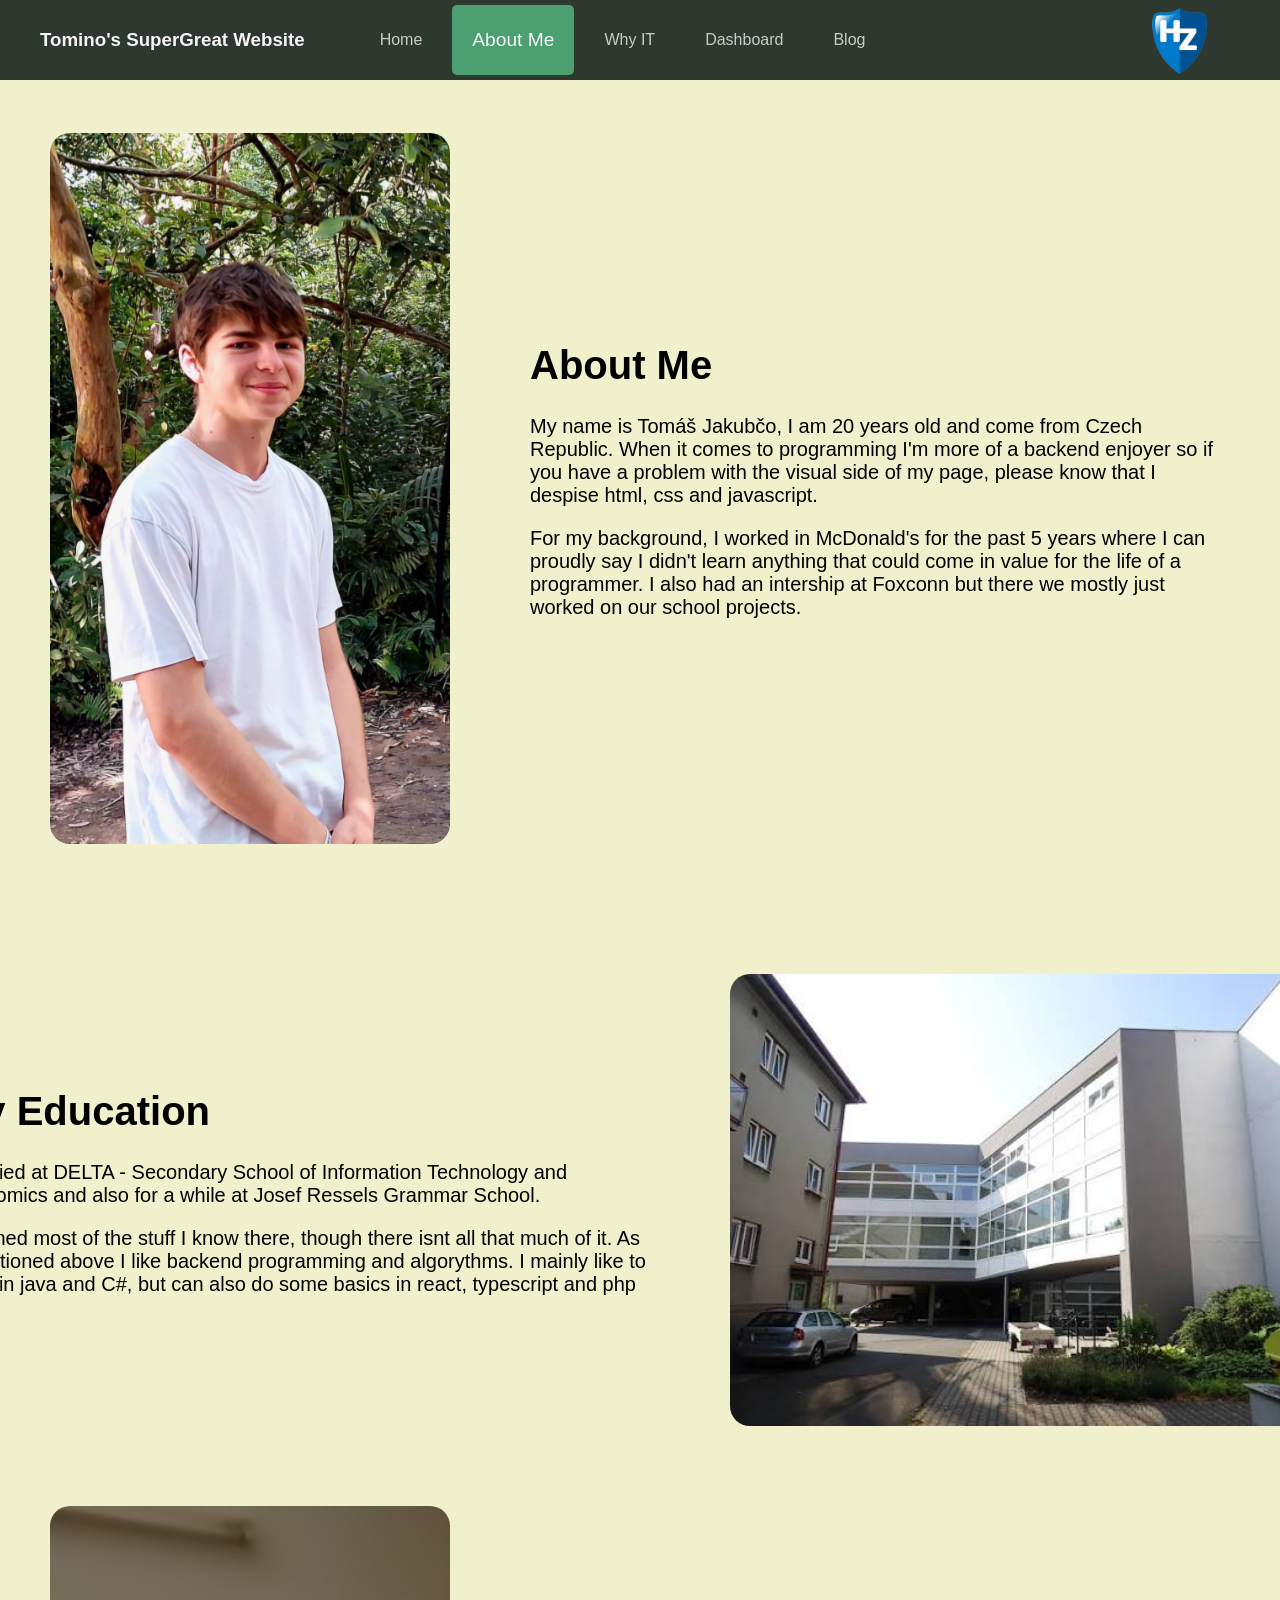
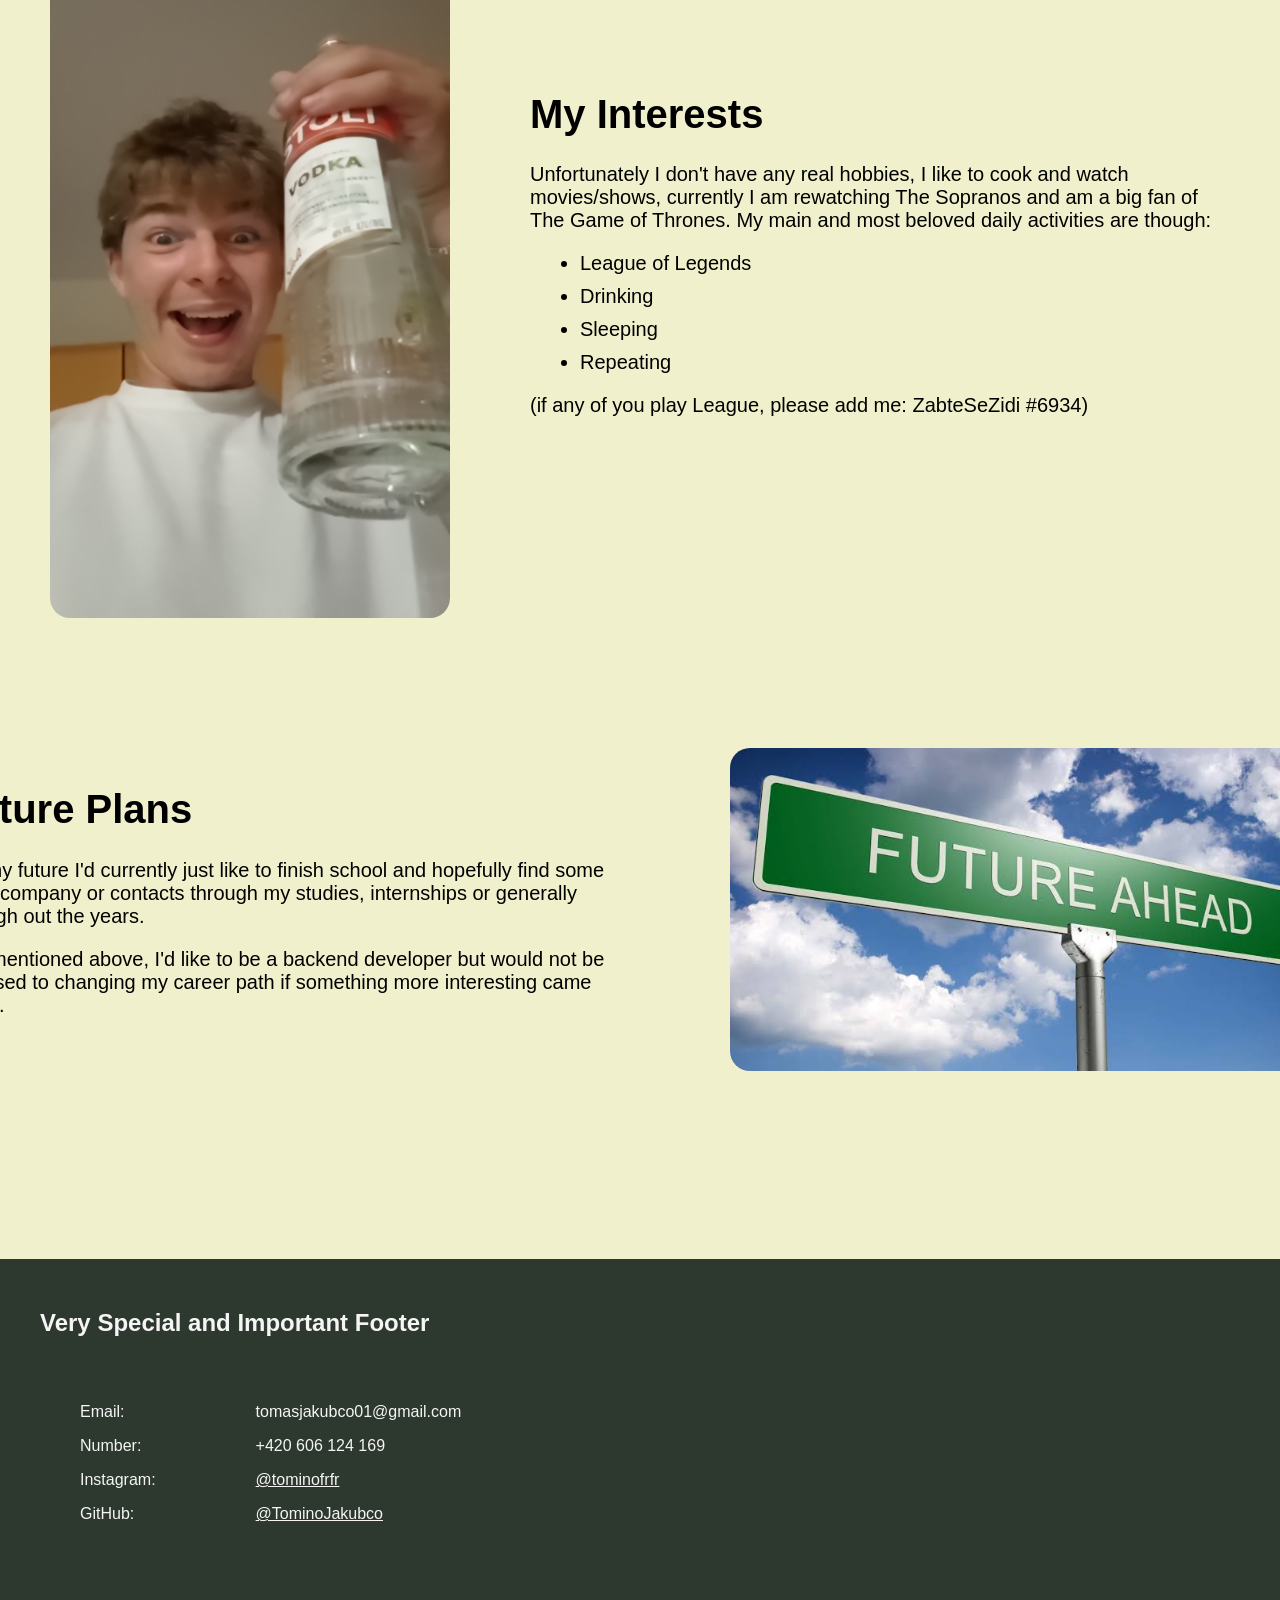
==== about.html @ 21687e2b "added about, why-it, dashboard and expanded blog into dropdown menu for goals and directions" ====
<!DOCTYPE html>
<html lang="en">

<head>
    <meta charset="UTF-8">
    <meta name="viewport" content="width=device-width, initial-scale=1.0">
    <title>Tomíno Jakubčo Website</title>
    <link rel="stylesheet" href="style.css">

</head>

<body>
    <header>
    <nav>
        <div id="navbar">

            <h3>Tomino's SuperGreat Website</h3>

            <div  class="nav-button">
                <a href="index.html">Home</a>
            </div>

            <div id="current-site" class="nav-button">
                <a href="about.html">About Me</a>
            </div>

            <div class="nav-button">
                <a href="why-it.html">Why IT</a>
            </div>

            <div class="nav-button">
                <a href="dashboard.html">Dashboard</a>
            </div>

            <div class="nav-button dropdown">
                <a href="blog.html" class="dropbtn">Blog</a>

                <div class="dropdown-content">
                    <a href="blog.html">Blog</a>
                    <a href="goals.html">Goals</a>
                    <a href="directions.html">Directions</a>
                </div>
            </div>

            <a id="HZ-Image" href="https://hz.nl/en" target="_blank">
                <img src="HZ.png">
            </a>

        </div>
    </nav>
</header>
    <div id="body-content">

        <div class="section">
            <img id="vodka" src="me.jpg">

            <div class="text">
                <h1>About Me</h1>

                <p>
                    My name is Tomáš Jakubčo, I am 20 years old and come from Czech Republic. When it comes to programming I'm more of a backend enjoyer so if you have a problem with the visual side of my page, please know that I despise html, css and javascript.
                </p>

                <p>
                    For my background, I worked in McDonald's for the past 5 years where I can proudly say I didn't learn anything that could come in value for the life of a programmer. I also had an intership at Foxconn but there we mostly just worked on our school projects.
                </p>
            </div>
        </div>


        <div class="section-reverse">
            <img id="delta" src="delta.jpg">

            <div class="text">
                <h1>My Education</h1>

                <p>
                    I studied at DELTA - Secondary School of Information Technology and Economics and also for a while at Josef Ressels Grammar School. 
                </p>
                <p>
                    I learned most of the stuff I know there, though there isnt all that much of it. As I mentioned above I like backend programming and algorythms. I mainly like to code in java and C#, but can also do some basics in react, typescript and php
                </p>
                
            </div>
        </div>


        <div class="section">
            <img id="vodka" src="vodka.jpeg">

            <div class="text">
                <h1>My Interests</h1>

                <p>
                    Unfortunately I don't have any real hobbies, I like to cook and watch movies/shows, currently I am rewatching The Sopranos and am a big fan of The Game of Thrones. My main and most beloved daily activities are though:
                </p>

                <ul>
                    <li>League of Legends</li>
                    <li>Drinking</li>
                    <li>Sleeping</li>
                    <li>Repeating</li>
                    
                </ul>

                <p>
                    (if any of you play League, please add me: ZabteSeZidi #6934)
                </p>
            </div>
        </div>


        <div class="section-reverse">
            <img id="future" src="future.jpg">

            <div class="text">
                <h1>Future Plans</h1>

                <p>
                   For my future I'd currently just like to finish school and hopefully find some good company or contacts through my studies, internships or generally through out the years. 
                   

                <p>
                   As I mentioned above, I'd like to be a backend developer but would not be opposed to changing my career path if something more interesting came along.
                </p> 
                </p>
            </div>
        </div>

    </div>
    <footer>
        <h2>Very Special and Important Footer</h2>
        <div id="footer-content">
            <div id="sites">
                <p>Email:</p>
                <p>Number:</p>
                <p>Instagram:</p>
                <p>GitHub:</p>
            </div>
            <div id="links">
                <p>tomasjakubco01@gmail.com</p>
                <p>+420 606 124 169</p>
                <p><a href="https://www.instagram.com/tominofrfr/" target="_blank">@tominofrfr</a></p>
                <p><a href="https://github.com/TominoJakubco" target="_blank">@TominoJakubco</a></p>
            </div>
        </div>
    </footer>
</body>

</html>
---- style.css ----
body {
    background-color: #F1F0CC;
    margin: 0;
    padding: 0;
    font-family:'Gill Sans', 'Gill Sans MT', Calibri, 'Trebuchet MS', sans-serif;
}

/*header*/

#current-site {
    background-color: #4C9F70;
}

#current-site > a {
    color: whitesmoke;
    font-size: larger;
}

#navbar h3 {
    color: whitesmoke;
    padding: 10px;
    padding-left: 40px;
    padding-right: 50px;
}

.nav-button a {
    font-size: medium;
    color: rgb(202, 202, 202);
    text-decoration: none;
}

.nav-button a:hover {
    transform: scale(1.15);
    color: whitesmoke;
}

#navbar {
    display: flex;
    margin-left: 10%;
    margin: 0;
    background-color: #2D382E;
}

.nav-button {
    display: flex;
    float: none;
    padding: 20px;
    margin: 5px;
    justify-content: center;
    align-items: center;
    border-radius: 5px;
}

#HZ-Image, #navbar img {
    height: 80px;
    margin-left: auto;
    padding-right: 30px;
}

/* dropdown */

.dropdown {
    position: relative;
}

.dropdown-content {
    display: none;
    position: absolute;
    top: 100%;
    left: 0;
    min-width: 150px;
    background-color: #2D382E;
    border-radius: 5px;
    z-index: 10;
}

.dropdown-content a {
    display: block;
    padding: 15px;
    color: rgb(202, 202, 202);
    text-decoration: none;
}

.dropdown-content a:hover {
    color: whitesmoke;
    background-color: #4C9F70;
    transform: none;
    border-radius: 5px;
}

.dropdown:hover .dropdown-content {
    display: block;
}

/* body */

#body-content {
    display: flex;
    flex-wrap: wrap;
    height: fit-content;
    padding-bottom: 10%;
    padding-top: 1%;
    font-size: 20px;
    justify-content: center;
}

#sillycat-container {
    display: flex;
}

#text-above-the-title {
    display:flex;
    color: rgb(88, 88, 88);
    align-items: center;
}

#gates {
    margin-right: 15px;
    padding: 5px;
    background-color: #4C9F70;
    border-radius: 30px;
}

#silly-cat {
    padding: 60px;
    border-radius: 150px;
}

#sillycat-text {
    width: 700px;
    padding-top: 60px;
}

#sillycat-text h1 {
    margin-top: 5px;
}

ol h4 {
    text-decoration: underline;
}

#sillycat-text h5 {
    margin-bottom: 5px; 
}

#silly-list {
    padding: 20px;
    padding-left: 60px;
}

#silly-list li {
    margin: 10px;
}

#i-know-where-u-live {
    padding-top: 50px;
}

/*About me*/
.section {
    display: flex;
    align-items: center;
    justify-content: center;
    margin-bottom: 50px;
}

.section-reverse {
    display: flex;
    align-items: center;
    justify-content: center;
    flex-direction: row-reverse;
}

.section img, .section-reverse img {
    padding: 40px;
    border-radius: 60px;
}

#vodka {
    width: 400px;
}

#delta {
    width: 600px;
}

#future {
    width: 600px;
}

.text {
    width: 700px;
    padding: 40px;
}

.text h1 {
    margin-top: 5px;
}

.text p {
    margin: 20px 0;
}

.text ul {
    padding-left: 40px;
}

.text li {
    margin: 10px;
}



/* footer */

footer {
    height: 10cm;
    background-color: #2D382E;
    color: whitesmoke;
}

footer h2 {
    padding-top: 50px;
    padding-left: 40px;
    padding-right: 50px;
    padding-bottom: 30px;
}

#footer-content {
    display: flex; 
    padding-left: 80px; 
}

#links {
    padding-left: 100px;
}

#links a {
    color:whitesmoke;
}


table, th, td {
    border-style:ridge;
    border-collapse: collapse;
}

th, td {
    margin: 0;
    padding: 5px;
    text-align: center;
}

th {
    background-color: #4C9F70;
}

.school-year {
    background-color: #97a89f;
}

td {
    background-color:#ebead9
}
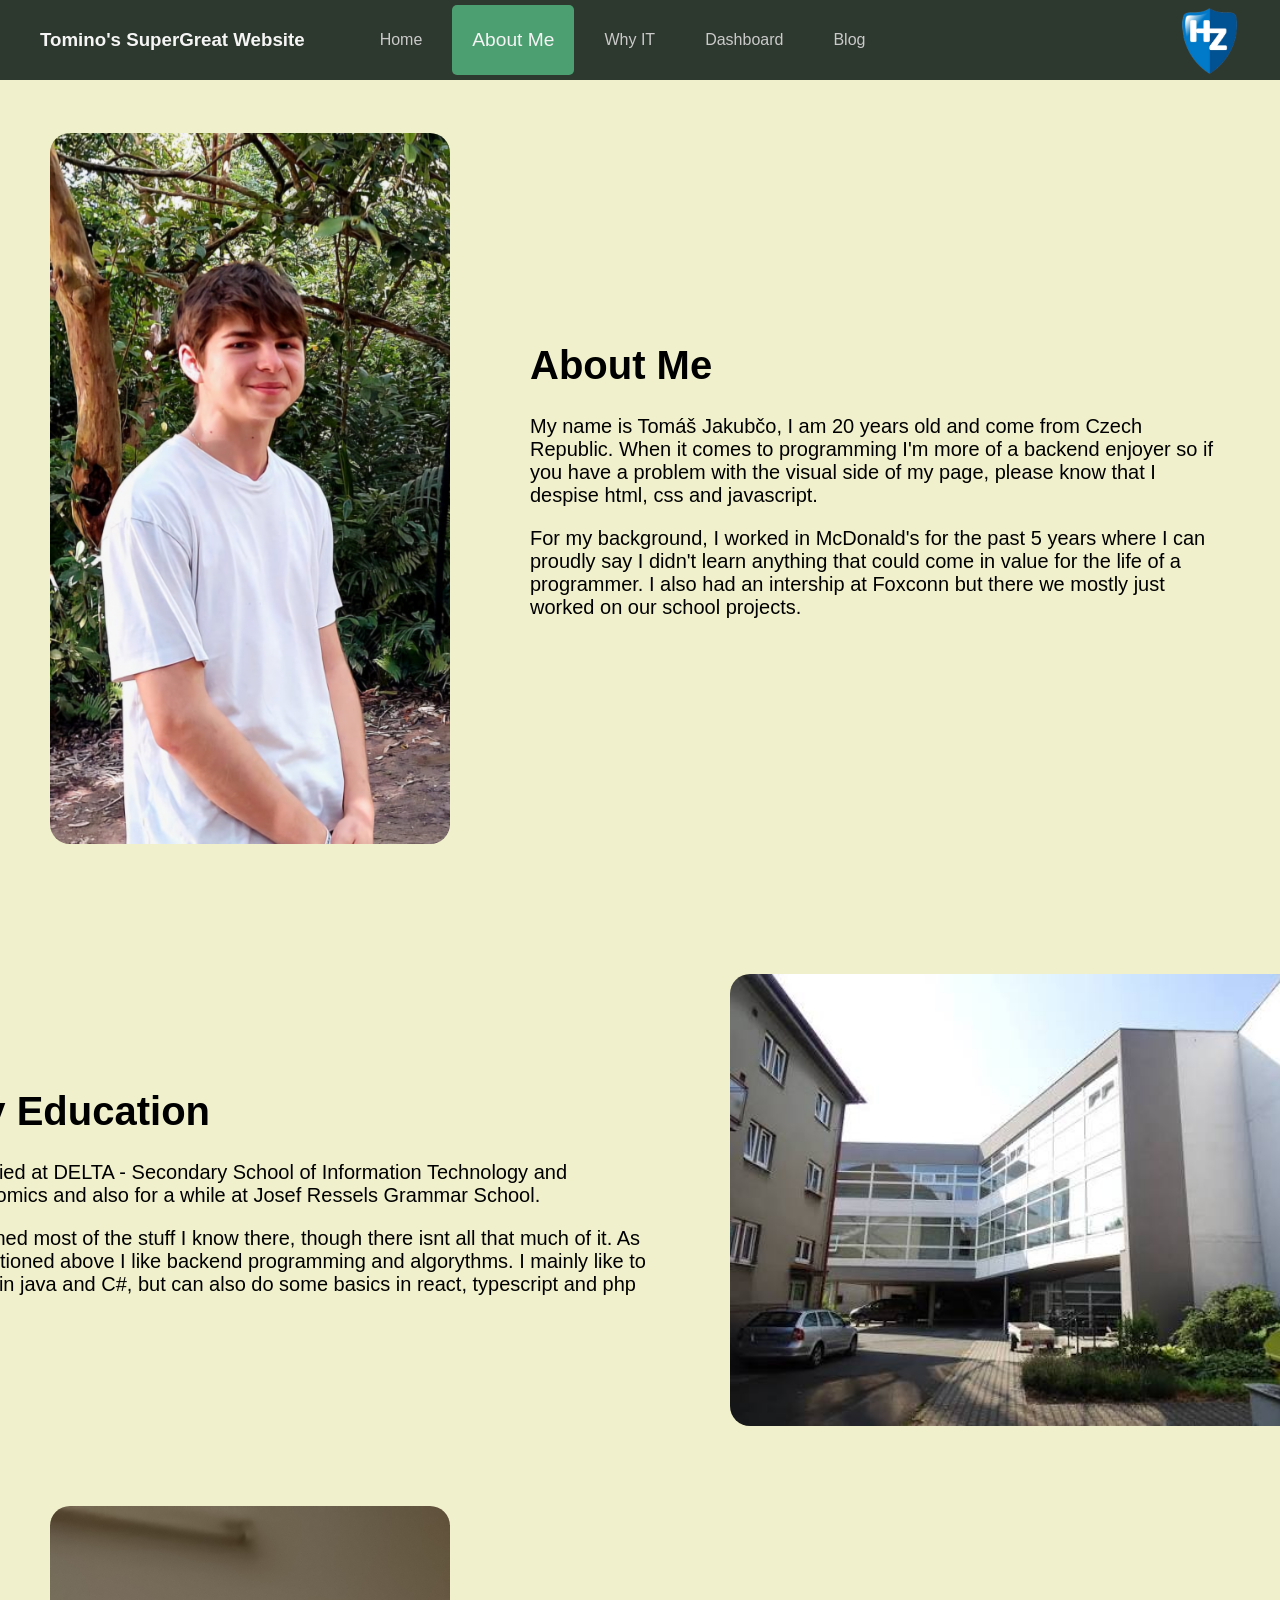
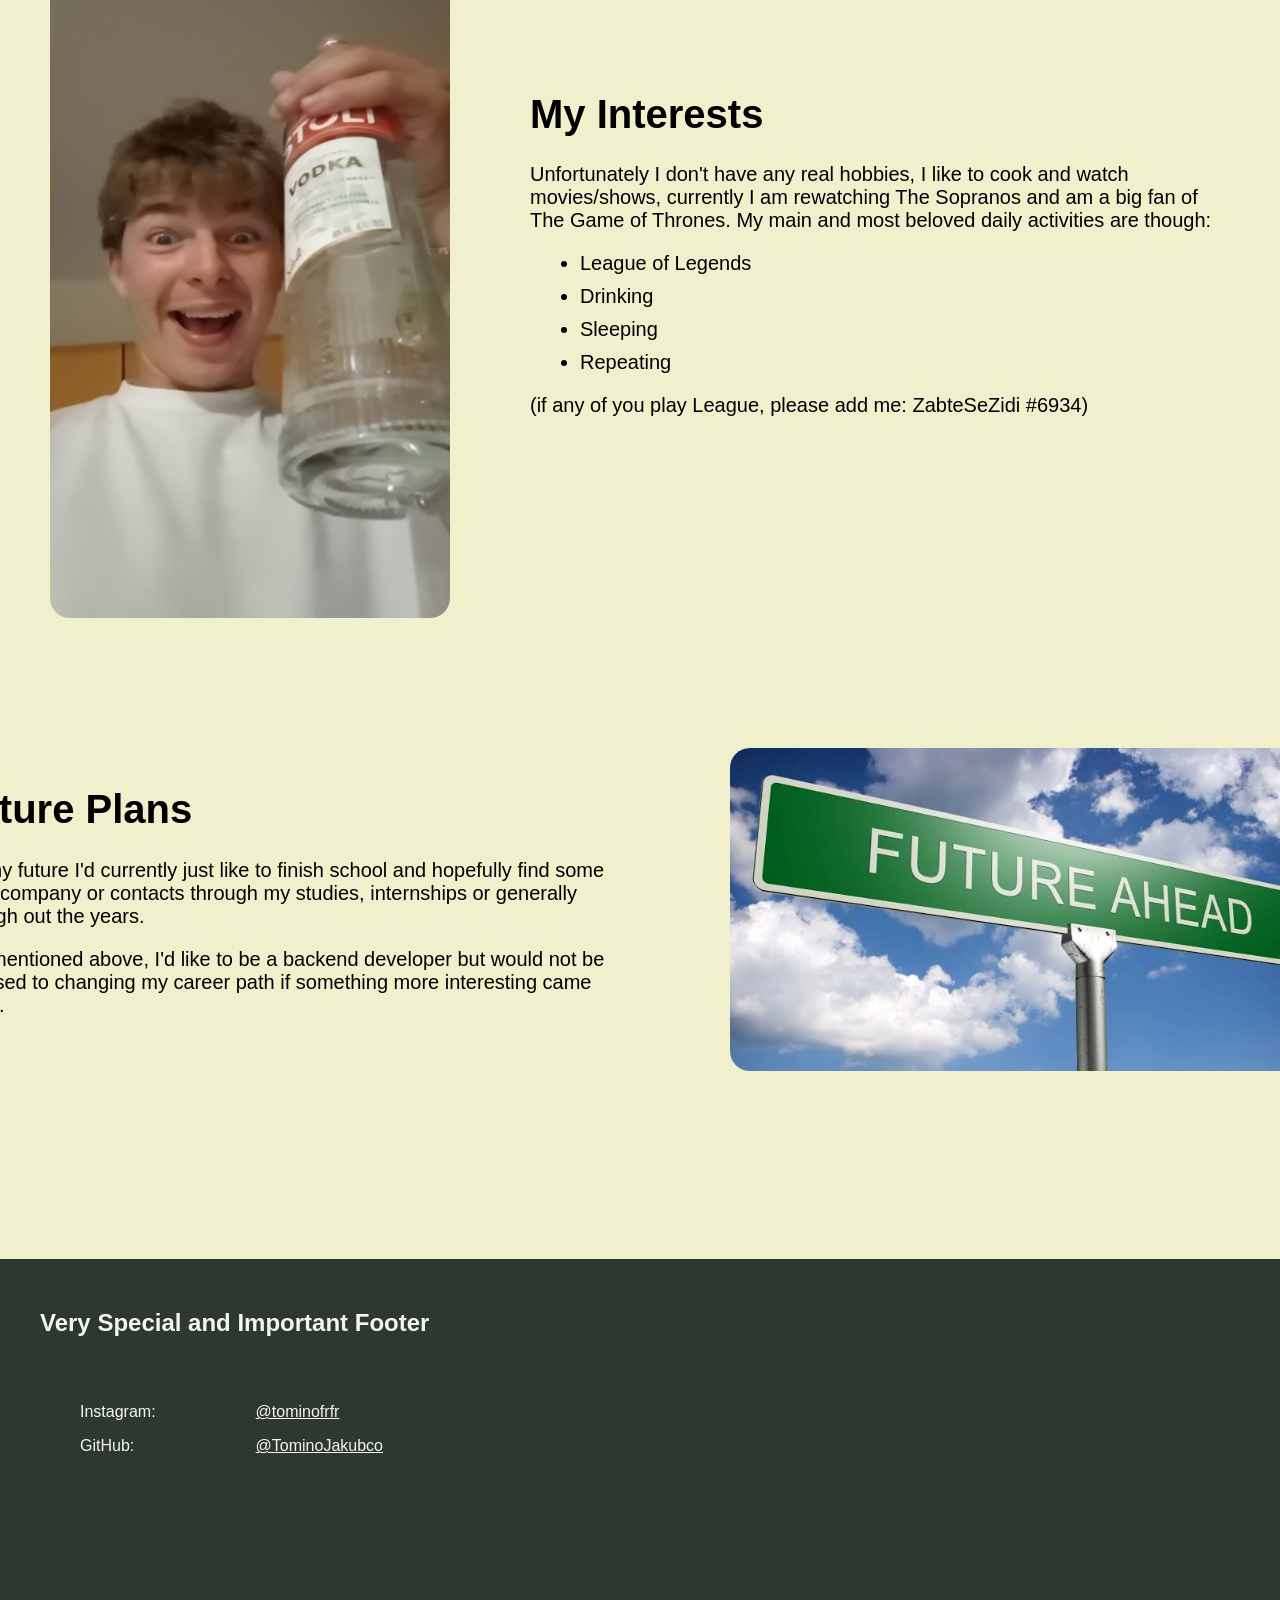
==== commit 4c754e61: "finishg changes" ====
--- a/about.html
+++ b/about.html
@@ -1,150 +1,197 @@
-<!DOCTYPE html>
+<!doctype html>
 <html lang="en">
+    <head>
+        <meta charset="UTF-8" />
+        <meta name="viewport" content="width=device-width, initial-scale=1.0" />
+        <title>About Me</title>
+        <link rel="stylesheet" href="css/style.css" />
+    </head>
 
-<head>
-    <meta charset="UTF-8">
-    <meta name="viewport" content="width=device-width, initial-scale=1.0">
-    <title>Tomíno Jakubčo Website</title>
-    <link rel="stylesheet" href="style.css">
+    <body>
+        <header>
+            <nav>
+                <div id="navbar">
+                    <h3>Tomino's SuperGreat Website</h3>
 
-</head>
+                    <div class="nav-button">
+                        <a href="index.html">Home</a>
+                    </div>
 
-<body>
-    <header>
-    <nav>
-        <div id="navbar">
+                    <div id="current-site" class="nav-button">
+                        <a href="about.html">About Me</a>
+                    </div>
 
-            <h3>Tomino's SuperGreat Website</h3>
+                    <div class="nav-button">
+                        <a href="why-it.html">Why IT</a>
+                    </div>
 
-            <div  class="nav-button">
-                <a href="index.html">Home</a>
-            </div>
+                    <div class="nav-button">
+                        <a href="dashboard.html">Dashboard</a>
+                    </div>
 
-            <div id="current-site" class="nav-button">
-                <a href="about.html">About Me</a>
-            </div>
+                    <div class="nav-button dropdown">
+                        <a href="blog.html" class="dropbtn">Blog</a>
 
-            <div class="nav-button">
-                <a href="why-it.html">Why IT</a>
-            </div>
+                        <div class="dropdown-content">
+                            <a href="blog.html">Blog</a>
+                            <a href="goals.html">Goals</a>
+                            <a href="directions.html">Directions</a>
+                        </div>
+                    </div>
 
-            <div class="nav-button">
-                <a href="dashboard.html">Dashboard</a>
-            </div>
+                    <div id="hz-menu" class="dropdown">
+                        <a
+                            id="hz-image"
+                            href="https://hz.nl/en"
+                            target="_blank"
+                            rel="noopener noreferrer"
+                        >
+                            <img src="images/hz.png" alt="hz" />
+                        </a>
+                        <div class="dropdown-content">
+                            <a
+                                href="https://hz.nl/organisatie/documenten-regelingen-jaarverslagen"
+                                target="_blank"
+                                rel="noopener noreferrer"
+                                >Regulations</a
+                            >
+                            <a
+                                href="https://portal.hz.nl/en/"
+                                target="_blank"
+                                rel="noopener noreferrer"
+                                >Learn.nl</a
+                            >
+                            <a
+                                href="https://github.com/HZ-HBO-ICT"
+                                target="_blank"
+                                rel="noopener noreferrer"
+                                >HZ GitHub</a
+                            >
+                        </div>
+                    </div>
+                </div>
+            </nav>
+        </header>
+        <main id="body-content">
+            <div class="section">
+                <img alt="me" id="me" src="images/me.jpg" />
 
-            <div class="nav-button dropdown">
-                <a href="blog.html" class="dropbtn">Blog</a>
+                <div class="text">
+                    <h1>About Me</h1>
 
-                <div class="dropdown-content">
-                    <a href="blog.html">Blog</a>
-                    <a href="goals.html">Goals</a>
-                    <a href="directions.html">Directions</a>
+                    <p>
+                        My name is Tomáš Jakubčo, I am 20 years old and come
+                        from Czech Republic. When it comes to programming I'm
+                        more of a backend enjoyer so if you have a problem with
+                        the visual side of my page, please know that I despise
+                        html, css and javascript.
+                    </p>
+
+                    <p>
+                        For my background, I worked in McDonald's for the past 5
+                        years where I can proudly say I didn't learn anything
+                        that could come in value for the life of a programmer. I
+                        also had an intership at Foxconn but there we mostly
+                        just worked on our school projects.
+                    </p>
                 </div>
             </div>
 
-            <a id="HZ-Image" href="https://hz.nl/en" target="_blank">
-                <img src="HZ.png">
-            </a>
+            <div class="section-reverse">
+                <img alt="delta" id="delta" src="images/delta.jpg" />
 
-        </div>
-    </nav>
-</header>
-    <div id="body-content">
+                <div class="text">
+                    <h1>My Education</h1>
 
-        <div class="section">
-            <img id="vodka" src="me.jpg">
+                    <p>
+                        I studied at DELTA - Secondary School of Information
+                        Technology and Economics and also for a while at Josef
+                        Ressels Grammar School.
+                    </p>
+                    <p>
+                        I learned most of the stuff I know there, though there
+                        isnt all that much of it. As I mentioned above I like
+                        backend programming and algorythms. I mainly like to
+                        code in java and C#, but can also do some basics in
+                        react, typescript and php
+                    </p>
+                </div>
+            </div>
 
-            <div class="text">
-                <h1>About Me</h1>
+            <div class="section">
+                <img alt="vodka" id="vodka" src="images/vodka.jpeg" />
 
-                <p>
-                    My name is Tomáš Jakubčo, I am 20 years old and come from Czech Republic. When it comes to programming I'm more of a backend enjoyer so if you have a problem with the visual side of my page, please know that I despise html, css and javascript.
-                </p>
+                <div class="text">
+                    <h1>My Interests</h1>
 
-                <p>
-                    For my background, I worked in McDonald's for the past 5 years where I can proudly say I didn't learn anything that could come in value for the life of a programmer. I also had an intership at Foxconn but there we mostly just worked on our school projects.
-                </p>
+                    <p>
+                        Unfortunately I don't have any real hobbies, I like to
+                        cook and watch movies/shows, currently I am rewatching
+                        The Sopranos and am a big fan of The Game of Thrones. My
+                        main and most beloved daily activities are though:
+                    </p>
+
+                    <ul>
+                        <li>League of Legends</li>
+                        <li>Drinking</li>
+                        <li>Sleeping</li>
+                        <li>Repeating</li>
+                    </ul>
+
+                    <p>
+                        (if any of you play League, please add me: ZabteSeZidi
+                        #6934)
+                    </p>
+                </div>
             </div>
-        </div>
 
+            <div class="section-reverse">
+                <img alt="future" id="future" src="images/future.jpg" />
 
-        <div class="section-reverse">
-            <img id="delta" src="delta.jpg">
+                <div class="text">
+                    <h1>Future Plans</h1>
 
-            <div class="text">
-                <h1>My Education</h1>
+                    <p>
+                        For my future I'd currently just like to finish school
+                        and hopefully find some good company or contacts through
+                        my studies, internships or generally through out the
+                        years.
+                    </p>
 
-                <p>
-                    I studied at DELTA - Secondary School of Information Technology and Economics and also for a while at Josef Ressels Grammar School. 
-                </p>
-                <p>
-                    I learned most of the stuff I know there, though there isnt all that much of it. As I mentioned above I like backend programming and algorythms. I mainly like to code in java and C#, but can also do some basics in react, typescript and php
-                </p>
-                
+                    <p>
+                        As I mentioned above, I'd like to be a backend developer
+                        but would not be opposed to changing my career path if
+                        something more interesting came along.
+                    </p>
+                </div>
             </div>
-        </div>
-
-
-        <div class="section">
-            <img id="vodka" src="vodka.jpeg">
-
-            <div class="text">
-                <h1>My Interests</h1>
-
-                <p>
-                    Unfortunately I don't have any real hobbies, I like to cook and watch movies/shows, currently I am rewatching The Sopranos and am a big fan of The Game of Thrones. My main and most beloved daily activities are though:
-                </p>
-
-                <ul>
-                    <li>League of Legends</li>
-                    <li>Drinking</li>
-                    <li>Sleeping</li>
-                    <li>Repeating</li>
-                    
-                </ul>
-
-                <p>
-                    (if any of you play League, please add me: ZabteSeZidi #6934)
-                </p>
+        </main>
+        <footer>
+            <h2>Very Special and Important Footer</h2>
+            <div id="footer-content">
+                <div id="sites">
+                    <p>Instagram:</p>
+                    <p>GitHub:</p>
+                </div>
+                <div id="links">
+                    <p>
+                        <a
+                            href="https://www.instagram.com/tominofrfr/"
+                            target="_blank"
+                            rel="noopener noreferrer"
+                            >@tominofrfr</a
+                        >
+                    </p>
+                    <p>
+                        <a
+                            href="https://github.com/TominoJakubco"
+                            target="_blank"
+                            rel="noopener noreferrer"
+                            >@TominoJakubco</a
+                        >
+                    </p>
+                </div>
             </div>
-        </div>
-
-
-        <div class="section-reverse">
-            <img id="future" src="future.jpg">
-
-            <div class="text">
-                <h1>Future Plans</h1>
-
-                <p>
-                   For my future I'd currently just like to finish school and hopefully find some good company or contacts through my studies, internships or generally through out the years. 
-                   
-
-                <p>
-                   As I mentioned above, I'd like to be a backend developer but would not be opposed to changing my career path if something more interesting came along.
-                </p> 
-                </p>
-            </div>
-        </div>
-
-    </div>
-    <footer>
-        <h2>Very Special and Important Footer</h2>
-        <div id="footer-content">
-            <div id="sites">
-                <p>Email:</p>
-                <p>Number:</p>
-                <p>Instagram:</p>
-                <p>GitHub:</p>
-            </div>
-            <div id="links">
-                <p>tomasjakubco01@gmail.com</p>
-                <p>+420 606 124 169</p>
-                <p><a href="https://www.instagram.com/tominofrfr/" target="_blank">@tominofrfr</a></p>
-                <p><a href="https://github.com/TominoJakubco" target="_blank">@TominoJakubco</a></p>
-            </div>
-        </div>
-    </footer>
-</body>
-
-</html>+        </footer>
+    </body>
+</html>
--- a/css/style.css
+++ b/css/style.css
@@ -0,0 +1,384 @@
+body {
+    background-color: #f1f0cc;
+    margin: 0;
+    padding: 0;
+    font-family:
+        "Gill Sans", "Gill Sans MT", Calibri, "Trebuchet MS", sans-serif;
+}
+
+/* progress bar */
+
+#progress-wrapper {
+    flex: 0 0 100%;
+    margin-bottom: 30px;
+    text-align: center;
+}
+
+#progress-container {
+    max-width: 700px;
+    margin: 0 auto;
+    height: 30px;
+    background-color: #ebead9;
+    border: 2px ridge #2d382e;
+    border-radius: 15px;
+    overflow: hidden;
+}
+
+#progress-bar {
+    height: 100%;
+    width: 0;
+    background-color: #4c9f70;
+    transition: width 0.4s ease;
+}
+
+.grade-input {
+    width: 55px;
+    text-align: center;
+    font-size: 16px;
+}
+
+.grade-input.passed {
+    background-color: #b9e0c8;
+}
+
+.grade-input.failed {
+    background-color: #f0b9b9;
+}
+
+/* header */
+
+#current-site {
+    background-color: #4c9f70;
+}
+
+#current-site > a {
+    color: whitesmoke;
+    font-size: larger;
+}
+
+#navbar h3 {
+    color: whitesmoke;
+    padding: 10px;
+    padding-left: 40px;
+    padding-right: 50px;
+}
+
+.nav-button a {
+    font-size: medium;
+    color: rgb(202, 202, 202);
+    text-decoration: none;
+}
+
+.nav-button a:hover {
+    transform: scale(1.15);
+    color: whitesmoke;
+}
+
+#navbar {
+    display: flex;
+    margin: 0;
+    background-color: #2d382e;
+}
+
+.nav-button {
+    display: flex;
+    float: none;
+    padding: 20px;
+    margin: 5px;
+    justify-content: center;
+    align-items: center;
+    border-radius: 5px;
+}
+
+#hz-menu {
+    margin-left: auto;
+    margin-right: 30px;
+    display: flex;
+    align-items: center;
+}
+
+#hz-menu img {
+    display: block;
+    height: 80px;
+}
+
+#hz-menu .dropdown-content {
+    left: auto;
+    right: 0;
+    white-space: nowrap;
+}
+
+/* dropdown */
+
+.dropdown {
+    position: relative;
+}
+
+.dropdown-content {
+    display: none;
+    position: absolute;
+    top: 100%;
+    left: 0;
+    min-width: 150px;
+    background-color: #2d382e;
+    border-radius: 5px;
+    z-index: 10;
+}
+
+.dropdown-content a {
+    display: block;
+    padding: 15px;
+    color: rgb(202, 202, 202);
+    text-decoration: none;
+}
+
+.dropdown-content a:hover {
+    color: whitesmoke;
+    background-color: #4c9f70;
+    transform: none;
+    border-radius: 5px;
+}
+
+.dropdown:hover .dropdown-content {
+    display: block;
+}
+
+/* body */
+
+#body-content {
+    display: flex;
+    flex-wrap: wrap;
+    height: fit-content;
+    padding-bottom: 10%;
+    padding-top: 1%;
+    font-size: 20px;
+    justify-content: center;
+}
+
+#sillycat-container {
+    display: flex;
+}
+
+#text-above-the-title {
+    display: flex;
+    color: rgb(88, 88, 88);
+    align-items: center;
+}
+
+#gates {
+    margin-right: 15px;
+    padding: 5px;
+    background-color: #4c9f70;
+    border-radius: 30px;
+}
+
+#silly-cat {
+    padding: 60px;
+    border-radius: 150px;
+}
+
+#sillycat-text {
+    width: 700px;
+    padding-top: 60px;
+}
+
+#sillycat-text h1 {
+    margin-top: 5px;
+}
+
+#silly-list-title {
+    margin: 30px 0 0 60px;
+    text-decoration: underline;
+}
+
+#sillycat-text h5 {
+    margin-bottom: 5px;
+}
+
+#silly-list {
+    padding: 0 20px 20px 60px;
+}
+
+#silly-list li {
+    margin: 10px;
+}
+
+#i-know-where-u-live {
+    padding-top: 50px;
+}
+
+/* about me */
+.section {
+    display: flex;
+    align-items: center;
+    justify-content: center;
+    margin-bottom: 50px;
+}
+
+.section-reverse {
+    display: flex;
+    align-items: center;
+    justify-content: center;
+    flex-direction: row-reverse;
+}
+
+.section img,
+.section-reverse img {
+    padding: 40px;
+    border-radius: 60px;
+}
+
+#me,
+#vodka {
+    width: 400px;
+}
+
+#delta {
+    width: 600px;
+}
+
+#future {
+    width: 600px;
+}
+
+.text {
+    width: 700px;
+    padding: 40px;
+}
+
+.text h1 {
+    margin-top: 5px;
+}
+
+.text p {
+    margin: 20px 0;
+}
+
+.text ul {
+    padding-left: 40px;
+}
+
+.text li {
+    margin: 10px;
+}
+
+/* footer */
+
+footer {
+    height: 10cm;
+    background-color: #2d382e;
+    color: whitesmoke;
+}
+
+footer h2 {
+    padding-top: 50px;
+    padding-left: 40px;
+    padding-right: 50px;
+    padding-bottom: 30px;
+}
+
+#footer-content {
+    display: flex;
+    padding-left: 80px;
+}
+
+#links {
+    padding-left: 100px;
+}
+
+#links a {
+    color: whitesmoke;
+}
+
+table,
+th,
+td {
+    border-style: ridge;
+    border-collapse: collapse;
+}
+
+th,
+td {
+    margin: 0;
+    padding: 5px;
+    text-align: center;
+}
+
+th {
+    background-color: #4c9f70;
+}
+
+.school-year {
+    background-color: #97a89f;
+}
+
+td {
+    background-color: #ebead9;
+}
+
+/* SWOT */
+.goals-wide {
+    width: 1000px;
+}
+
+#swot-table,
+#smart-table {
+    width: 100%;
+    margin-top: 20px;
+}
+
+#swot-table td,
+#smart-table td {
+    text-align: left;
+    vertical-align: top;
+    font-size: 18px;
+}
+
+#swot-table ul {
+    padding-left: 20px;
+    margin: 0;
+}
+
+#swot-table li {
+    margin: 8px 0;
+}
+
+#smart-table th:first-child {
+    background-color: #97a89f;
+}
+
+/* study advice boundary (45 EC of 60 EC = 75%) */
+#progress-limit {
+    position: relative;
+    max-width: 700px;
+    height: 35px;
+    margin: 0 auto;
+}
+
+#progress-limit::before {
+    content: "";
+    position: absolute;
+    left: 75%;
+    top: 0;
+    height: 10px;
+    border-left: 2px solid #2d382e;
+}
+
+#progress-limit span {
+    position: absolute;
+    left: 75%;
+    top: 12px;
+    transform: translateX(-50%);
+    font-size: 14px;
+}
+
+/* blog */
+.blog-post {
+    margin-top: 30px;
+    padding-top: 10px;
+    border-top: 2px ridge #2d382e;
+}
+
+.blog-post h2 {
+    margin-bottom: 0;
+}
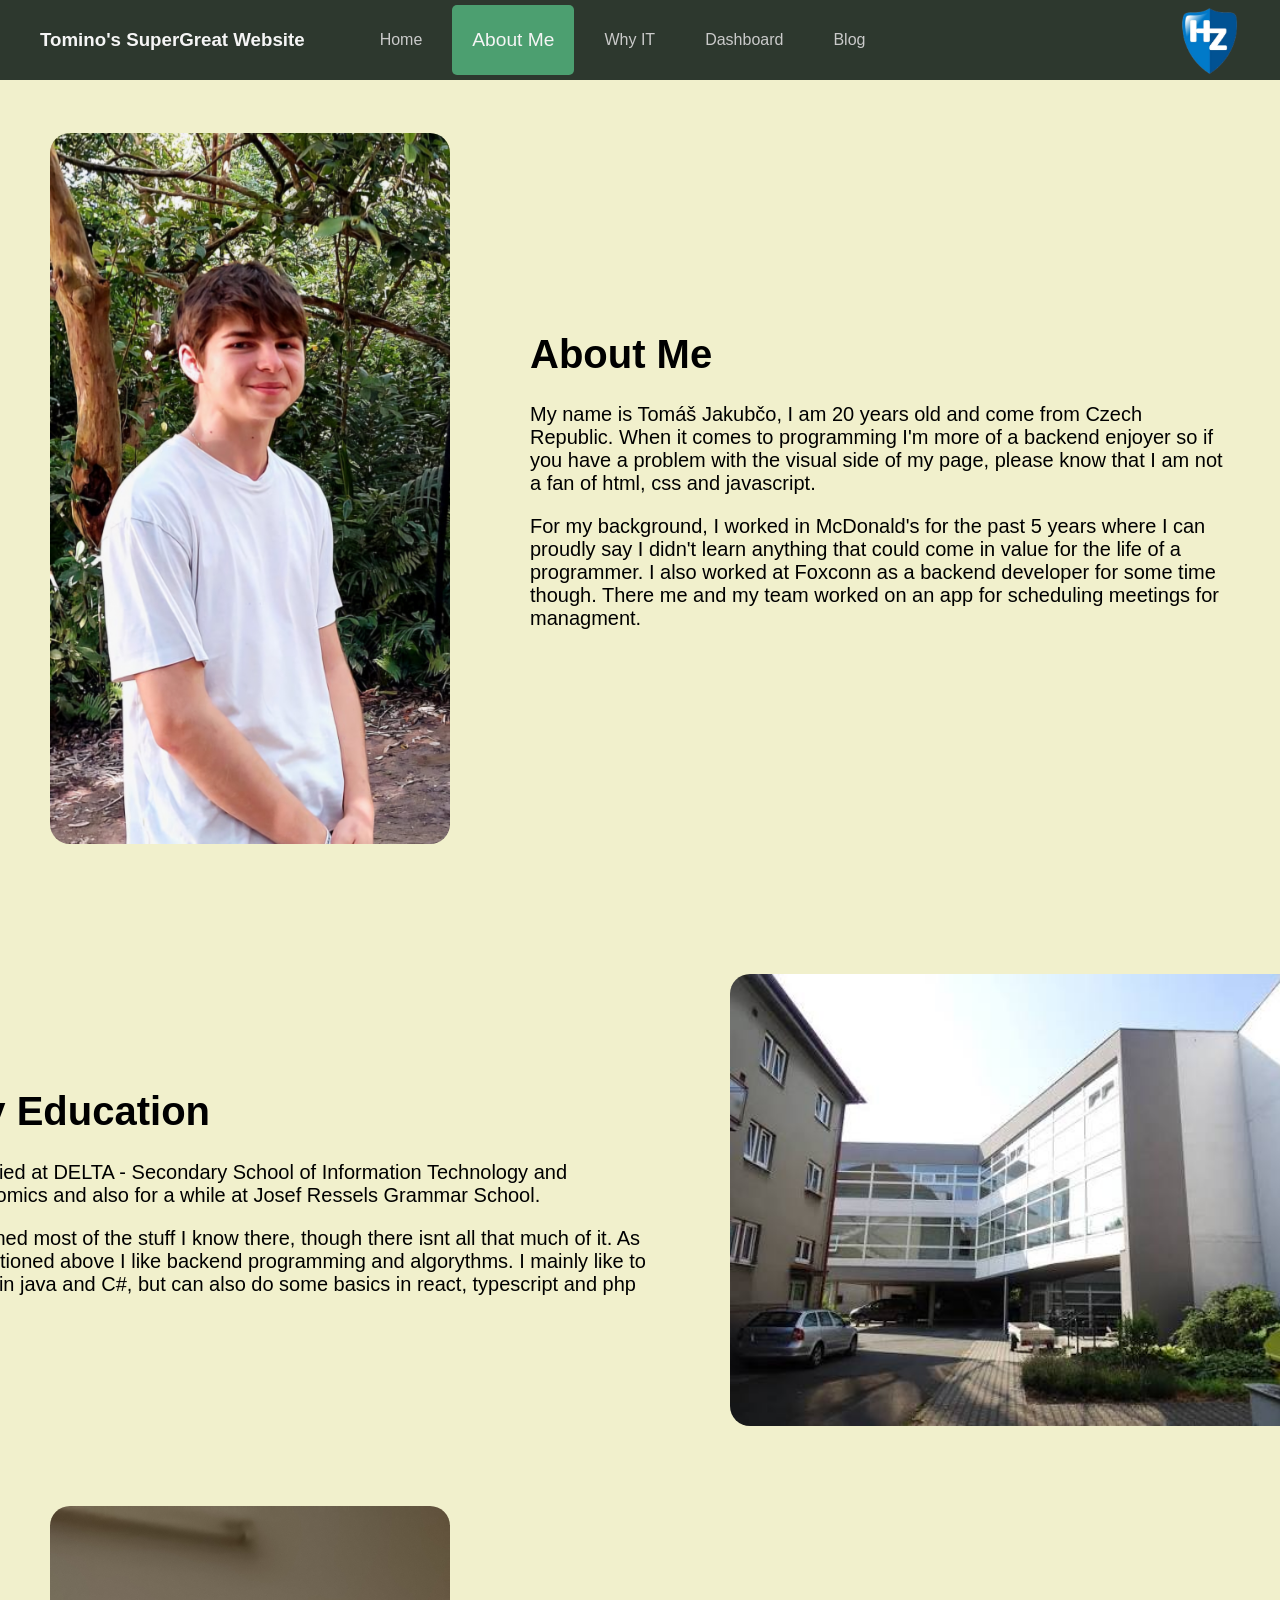
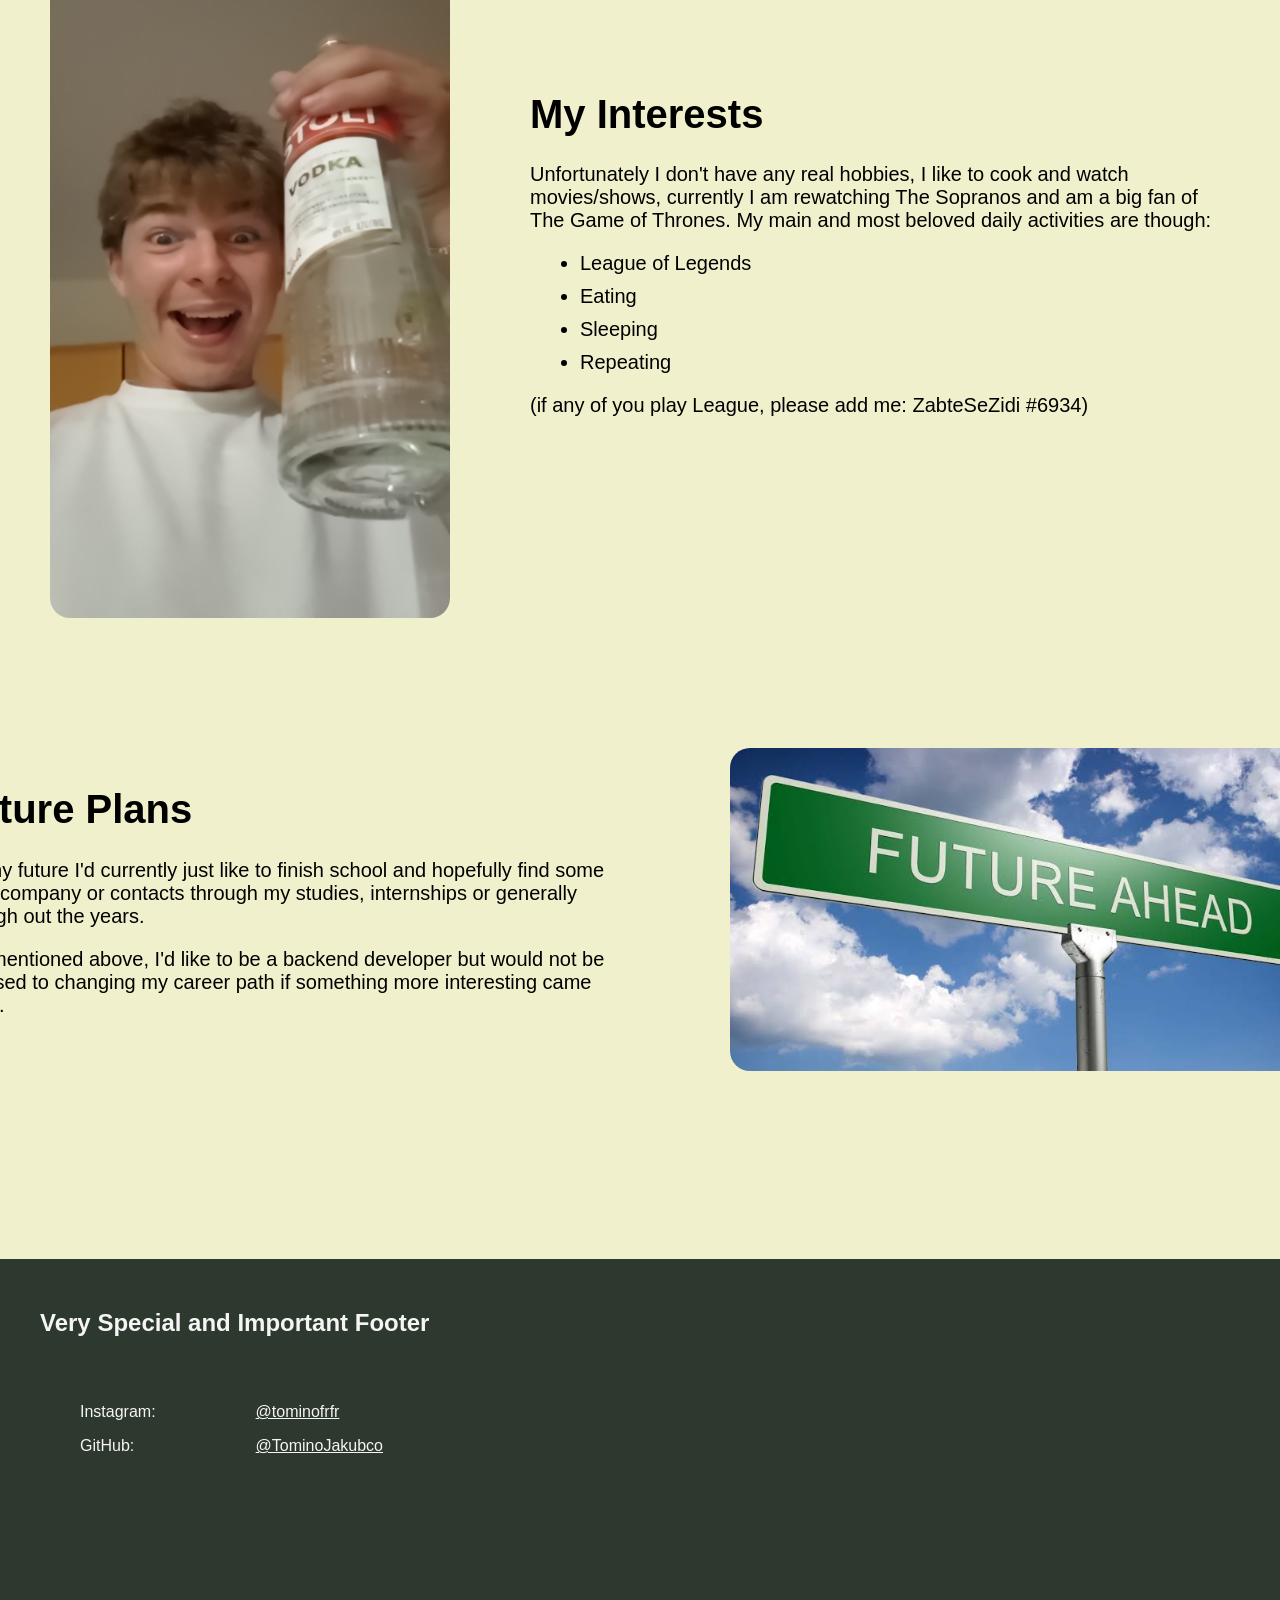
==== commit 4444f9c7: "final" ====
--- a/about.html
+++ b/about.html
@@ -3,6 +3,10 @@
     <head>
         <meta charset="UTF-8" />
         <meta name="viewport" content="width=device-width, initial-scale=1.0" />
+        <meta
+            name="description"
+            content="About Tomino Jakubco: where I come from, my education, my interests and my future plans."
+        />
         <title>About Me</title>
         <link rel="stylesheet" href="css/style.css" />
     </head>
@@ -44,7 +48,7 @@
                             id="hz-image"
                             href="https://hz.nl/en"
                             target="_blank"
-                            rel="noopener noreferrer"
+                          
                         >
                             <img src="images/hz.png" alt="hz" />
                         </a>
@@ -52,19 +56,31 @@
                             <a
                                 href="https://hz.nl/organisatie/documenten-regelingen-jaarverslagen"
                                 target="_blank"
-                                rel="noopener noreferrer"
+                            
                                 >Regulations</a
                             >
                             <a
+                                href="https://hz.nl/en/organisation/regulations-documents"
+                                target="_blank"
+                               
+                                >IR</a
+                            >
+                            <a
                                 href="https://portal.hz.nl/en/"
                                 target="_blank"
-                                rel="noopener noreferrer"
+                            
                                 >Learn.nl</a
                             >
                             <a
+                                href="https://learn.hz.nl/course/view.php?id=14505"
+                                target="_blank"
+                          
+                                >Osiris</a
+                            >
+                            <a
                                 href="https://github.com/HZ-HBO-ICT"
                                 target="_blank"
-                                rel="noopener noreferrer"
+                          
                                 >HZ GitHub</a
                             >
                         </div>
@@ -83,16 +99,16 @@
                         My name is Tomáš Jakubčo, I am 20 years old and come
                         from Czech Republic. When it comes to programming I'm
                         more of a backend enjoyer so if you have a problem with
-                        the visual side of my page, please know that I despise
+                        the visual side of my page, please know that I am not a fan of
                         html, css and javascript.
                     </p>
 
                     <p>
                         For my background, I worked in McDonald's for the past 5
                         years where I can proudly say I didn't learn anything
-                        that could come in value for the life of a programmer. I
-                        also had an intership at Foxconn but there we mostly
-                        just worked on our school projects.
+                        that could come in value for the life of a programmer. 
+                        I also worked at Foxconn as a backend developer for some time though.
+                        There me and my team worked on an app for scheduling meetings for managment.
                     </p>
                 </div>
             </div>
@@ -133,7 +149,7 @@
 
                     <ul>
                         <li>League of Legends</li>
-                        <li>Drinking</li>
+                        <li>Eating</li>
                         <li>Sleeping</li>
                         <li>Repeating</li>
                     </ul>
@@ -178,7 +194,7 @@
                         <a
                             href="https://www.instagram.com/tominofrfr/"
                             target="_blank"
-                            rel="noopener noreferrer"
+                        
                             >@tominofrfr</a
                         >
                     </p>
@@ -186,7 +202,7 @@
                         <a
                             href="https://github.com/TominoJakubco"
                             target="_blank"
-                            rel="noopener noreferrer"
+                           
                             >@TominoJakubco</a
                         >
                     </p>
@@ -194,4 +210,4 @@
             </div>
         </footer>
     </body>
-</html>
+</html>
--- a/css/style.css
+++ b/css/style.css
@@ -203,10 +203,6 @@
     margin: 10px;
 }
 
-#i-know-where-u-live {
-    padding-top: 50px;
-}
-
 /* about me */
 .section {
     display: flex;
@@ -381,4 +377,4 @@
 
 .blog-post h2 {
     margin-bottom: 0;
-}
+}
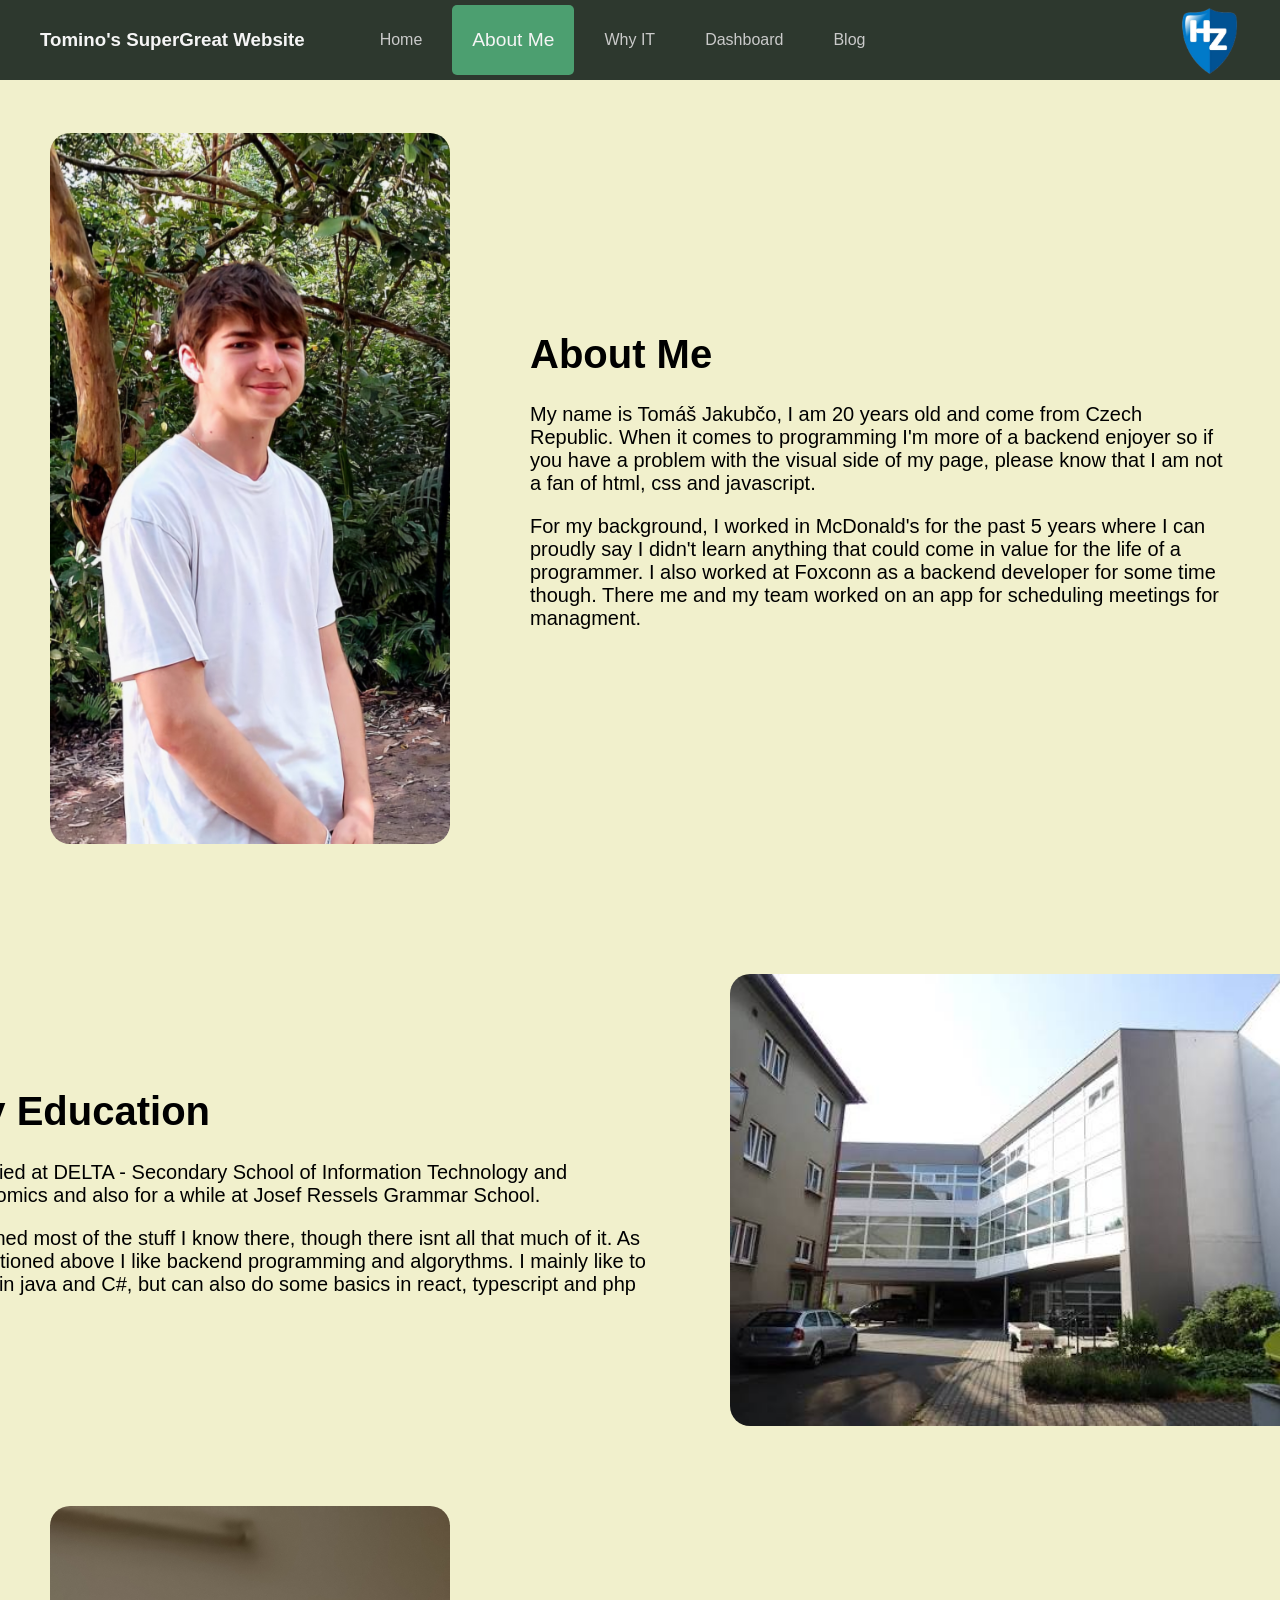
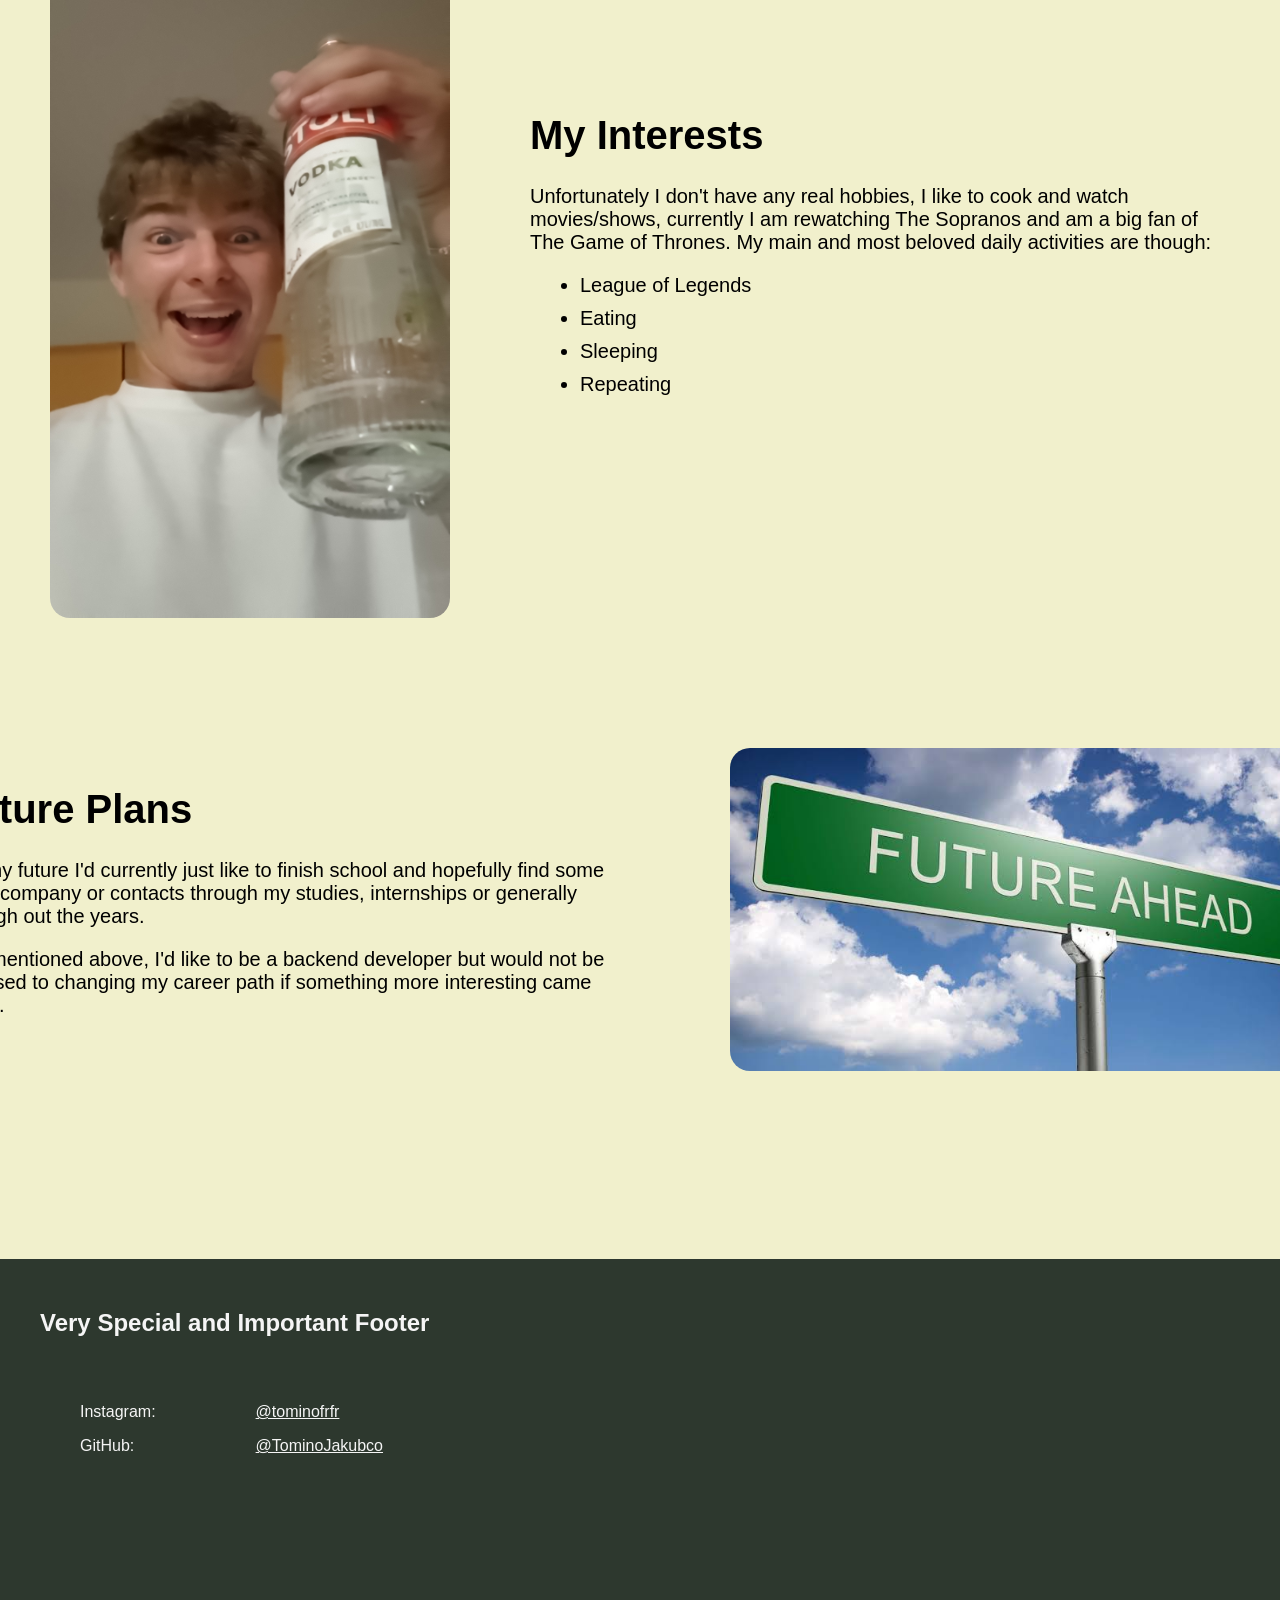
==== commit 993aa89b: "final" ====
--- a/about.html
+++ b/about.html
@@ -72,11 +72,10 @@
                                 >Learn.nl</a
                             >
                             <a
-                                href="https://learn.hz.nl/course/view.php?id=14505"
-                                target="_blank"
-                          
-                                >Osiris</a
-                            >
+                                href="https://hz.osiris-student.nl/home"
+                                target="_blank"
+                                >Osiris
+                            </a>
                             <a
                                 href="https://github.com/HZ-HBO-ICT"
                                 target="_blank"
@@ -153,11 +152,6 @@
                         <li>Sleeping</li>
                         <li>Repeating</li>
                     </ul>
-
-                    <p>
-                        (if any of you play League, please add me: ZabteSeZidi
-                        #6934)
-                    </p>
                 </div>
             </div>
 
